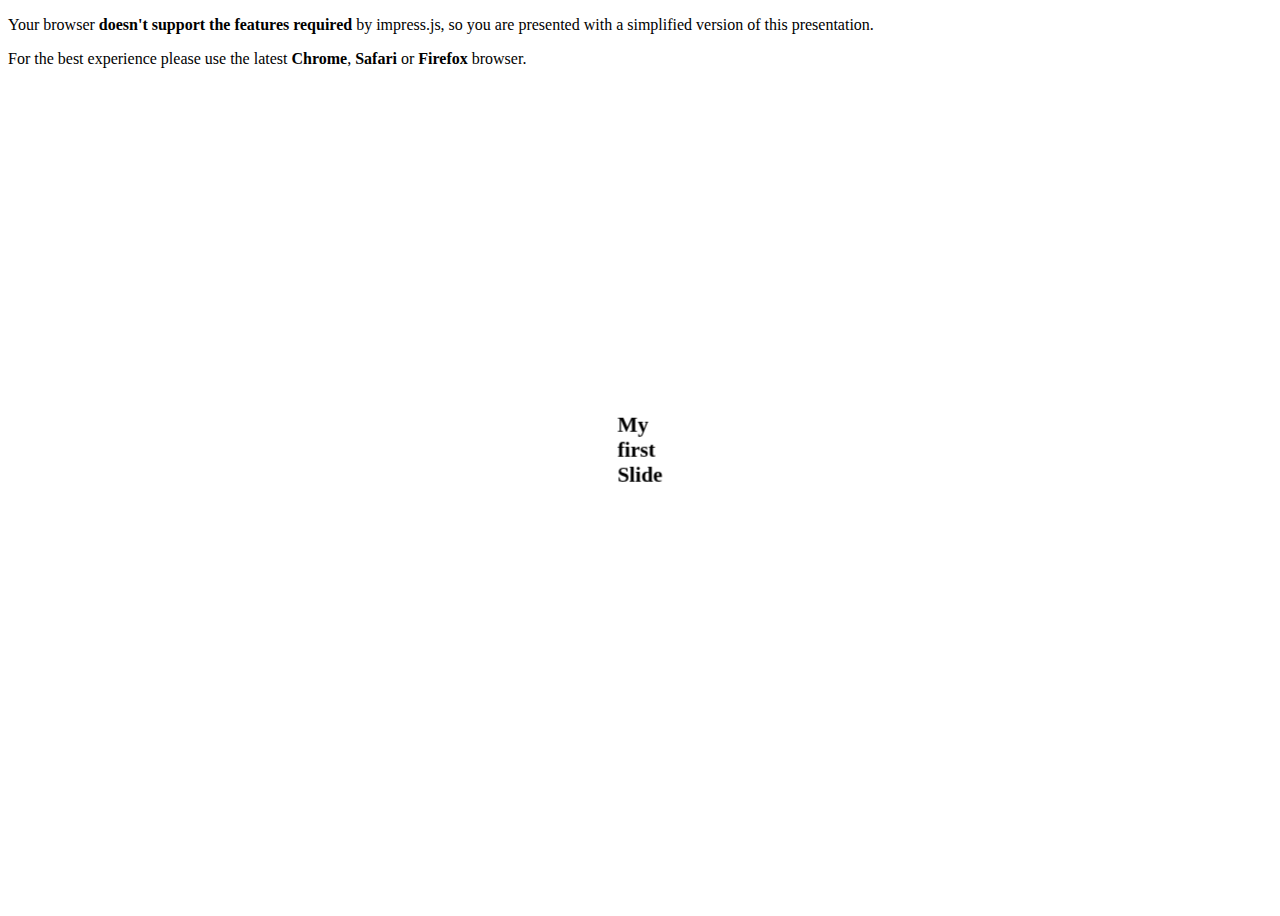
==== guide.html @ a24c0a02 "尝试使用 impress.js" ====
<!DOCTYPE html>
<html>
    <head>
        <title>My first presentation</title>
        <link rel="stylesheet" href="./css/impress-common.css"><!--Leave out, if you don't use impress-common.css-->
    </head>
    <body class="impress-not-supported">
        <div class="fallback-message">
            <p>Your browser <b>doesn't support the features required</b> by impress.js, so you are presented with a simplified version of this presentation.</p>
            <p>For the best experience please use the latest <b>Chrome</b>, <b>Safari</b> or <b>Firefox</b> browser.</p>
        </div>

        <div id="impress">
            <div id="myFirstSlide" class="step">
                <h1>My first Slide</h1>
            </div>
        </div>

        <script src="./js/impress.js"></script>
        <script>window.impress || document.write('<script src="https://vip.123pan.cn/1812378450/link/impress.js">\x3C/script>');</script>
        <script>impress().init()</script>
    </body>
</html>
---- css/impress-common.css ----
/* impress.js doesn't require any particular CSS file. 
Each author should create their own, to achieve the visual style they want. 
Yet in practice many plugins will not do anything useful without CSS. (See for example mouse-timeout plugin.) 
This file contains sample CSS that you may want to use in your presentation. 
It is focused on plugin functionality, not the visual style of your presentation. */

/* Using the substep plugin, hide bullet points at first, then show them one by one. */
#impress .step .substep {
    opacity: 0;
}

#impress .step .substep.substep-visible {
    opacity: 1;
    transition: opacity 1s;
}
/*
  Speaker notes allow you to write comments within the steps, that will not 
  be displayed as part of the presentation. However, they will be picked up
  and displayed by impressConsole.js when you press P.
*/
.notes {
    display: none;
}

/* Toolbar plugin */
.impress-enabled div#impress-toolbar {
    position: fixed;
    right: 1px;
    bottom: 1px;
    opacity: 0.6;
    z-index: 10;
}
.impress-enabled div#impress-toolbar > span {
    margin-right: 10px;
}
.impress-enabled div#impress-toolbar.impress-toolbar-show {
    display: block;
}
.impress-enabled div#impress-toolbar.impress-toolbar-hide {
    display: none;
}

/* Progress bar */
.impress-progress {
    position: absolute;
    left: 59px;
    bottom: 1px;
    text-align: left;
    font-size: 10pt;
    opacity: 0.6;
}
.impress-enabled .impress-progressbar {
  position: absolute;
  right: 318px;
  bottom: 1px;
  left: 118px;
  border-radius: 7px;
  border: 2px solid rgba(100, 100, 100, 0.2);
}
.impress-progressbar {
    right: 118px;
}
.impress-progressbar DIV {
    width: 0;
    height: 2px;
    border-radius: 5px;
    background: rgba(75, 75, 75, 0.4);
    transition: width 1s linear;
}
.impress-enabled .impress-progress {
  position: absolute;
  left: 59px;
  bottom: 1px;
  text-align: left;
  opacity: 0.6;
}
.impress-enabled #impress-help {
    background: none repeat scroll 0 0 rgba(0, 0, 0, 0.5);
    color: #EEEEEE;
    font-size: 80%;
    position: fixed;
    left: 2em;
    bottom: 2em;
    width: 24em;
    border-radius: 1em;
    padding: 1em;
    text-align: center;
    z-index: 100;
    font-family: Verdana, Arial, Sans;
}
.impress-enabled #impress-help td {
    padding-left: 1em;
    padding-right: 1em;
}

/*
    With help from the mouse-timeout plugin, we can hide the toolbar and
    have it show only when you move/click/touch the mouse.
*/
body.impress-mouse-timeout div#impress-toolbar {
    display: none;
}

/*
    In fact, we can hide the mouse cursor itself too, when mouse isn't used.
*/
body.impress-mouse-timeout {
    cursor: none;
}


/*
    And as the last thing there is a workaround for quite strange bug.
    It happens a lot in Chrome. I don't remember if I've seen it in Firefox.

    Sometimes the element positioned in 3D (especially when it's moved back
    along Z axis) is not clickable, because it falls 'behind' the <body>
    element.

    To prevent this, I decided to make <body> non clickable by setting
    pointer-events property to `none` value.
    Value if this property is inherited, so to make everything else clickable
    I bring it back on the #impress element.

    If you want to know more about `pointer-events` here are some docs:
    https://developer.mozilla.org/en/CSS/pointer-events

    There is one very important thing to notice about this workaround - it makes
    everything 'unclickable' except what's in #impress element.

    So use it wisely ... or don't use at all.
*/

.impress-enabled                          { pointer-events: none }
.impress-enabled #impress                 { pointer-events: auto }

 /*If you disable pointer-events, you need to re-enable them for the toolbar.
   And the speaker console while at it.*/

.impress-enabled #impress-toolbar         { pointer-events: auto }
.impress-enabled #impress-console-button  { pointer-events: auto }


/*
    There is one funny thing I just realized.

    Thanks to this workaround above everything except #impress element is invisible
    for click events. That means that the hint element is also not clickable.
    So basically all of this transforms and delayed transitions trickery was probably
    not needed at all...

    But it was fun to learn about it, wasn't it?
*/
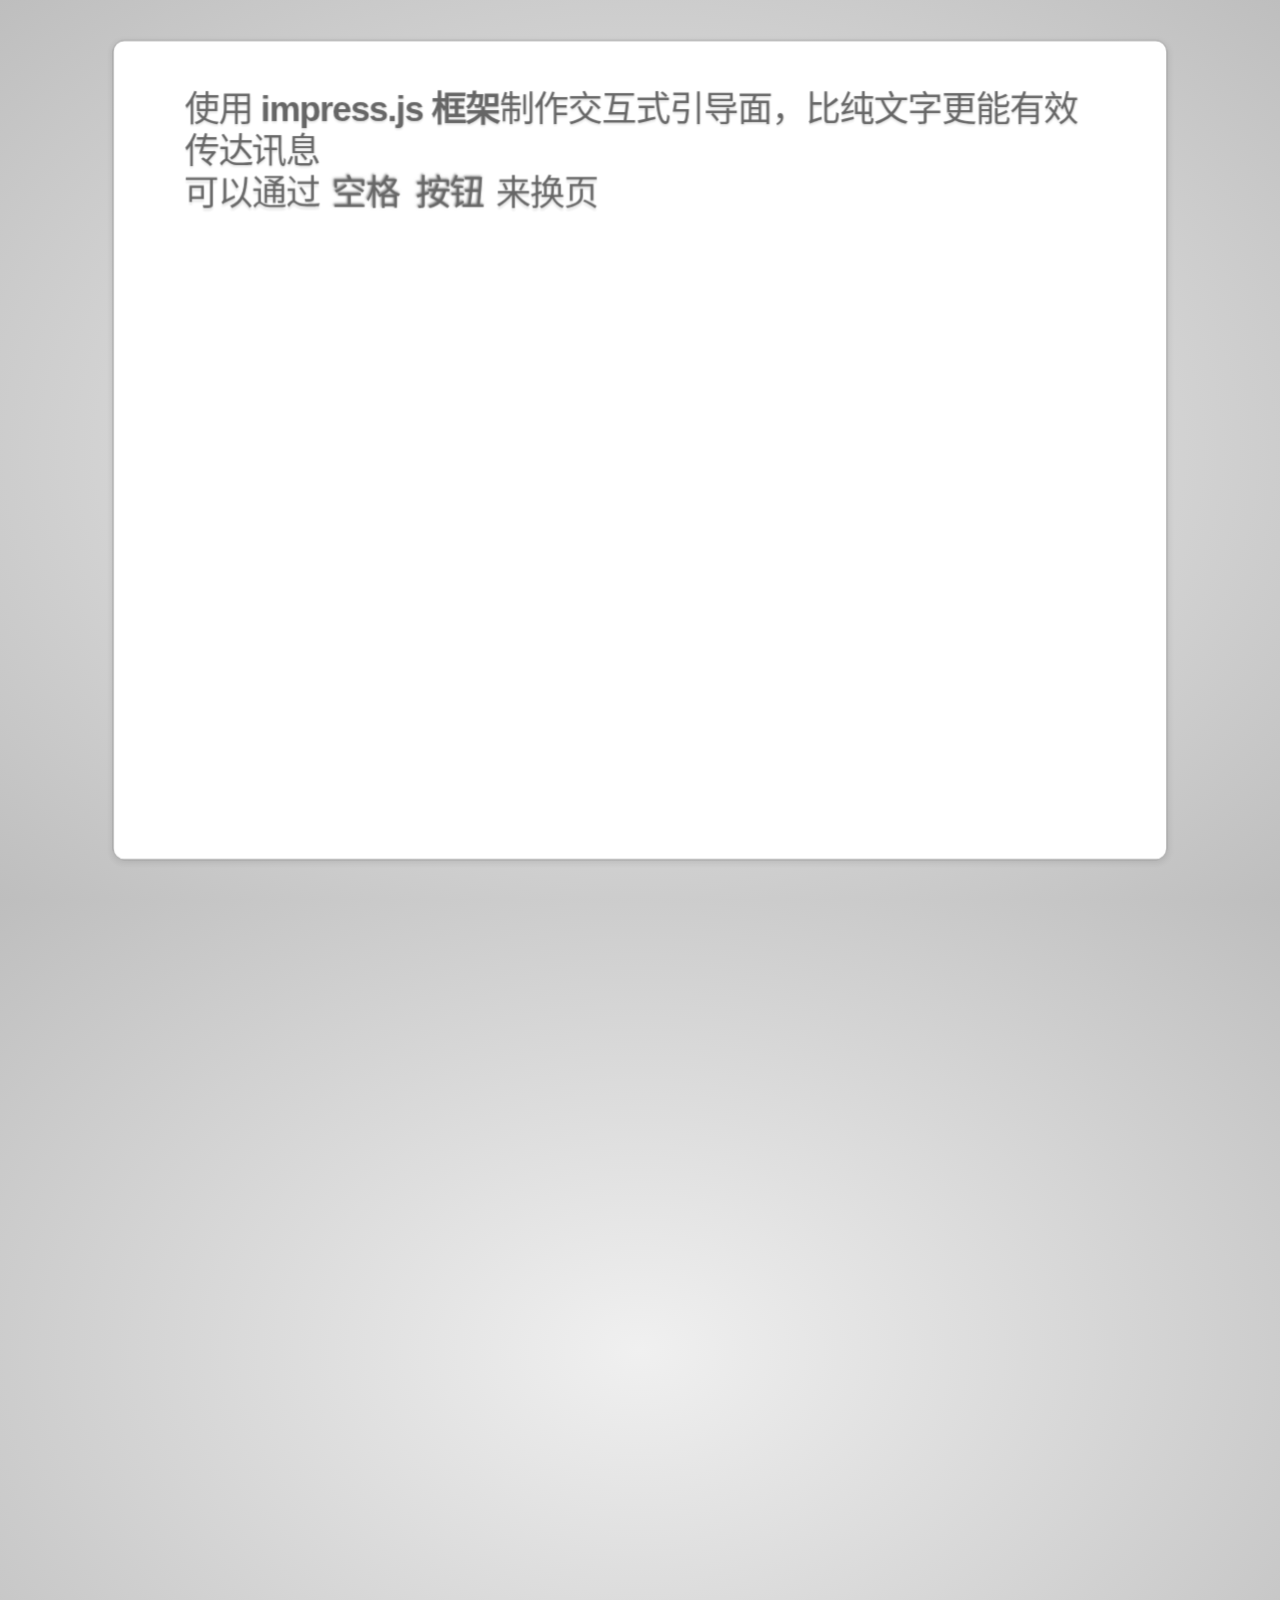
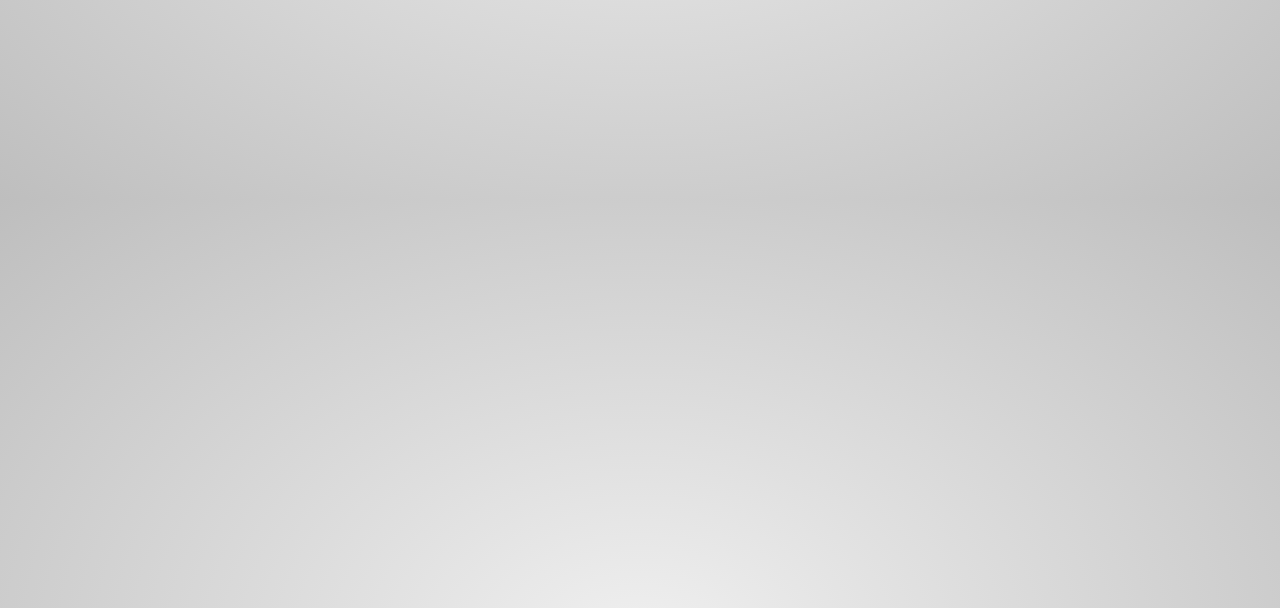
==== commit c3bebc5f: "添加引导测试页" ====
--- a/guide.html
+++ b/guide.html
@@ -1,23 +1,44 @@
-<!DOCTYPE html>
-<html>
-    <head>
-        <title>My first presentation</title>
-        <link rel="stylesheet" href="./css/impress-common.css"><!--Leave out, if you don't use impress-common.css-->
-    </head>
-    <body class="impress-not-supported">
-        <div class="fallback-message">
-            <p>Your browser <b>doesn't support the features required</b> by impress.js, so you are presented with a simplified version of this presentation.</p>
-            <p>For the best experience please use the latest <b>Chrome</b>, <b>Safari</b> or <b>Firefox</b> browser.</p>
-        </div>
+<!doctype html>
+<html lang="zh-CN">
+<head>
+	<meta charset="utf-8" />
+	<meta name="viewpoint" content="width=1024" />
+	<meta name="apple-mobile-web-app-capable" content="yes" />
+	
+	<title>欢迎来到 2D 服</title>
+	<meta name="description" content="使用 impress.js 及其 demo 样式制作的玩家引导页" />
+	<meta name="author" content="2d 服" />
+	
+	<link href="css/impress-common.css" rel="stylesheet" />
+	<link href="css/impress-demo.css" rel="stylesheet" />
+	<link href="favicon.png" rel="shortcut icon" />
+</head>
 
-        <div id="impress">
-            <div id="myFirstSlide" class="step">
-                <h1>My first Slide</h1>
-            </div>
-        </div>
 
-        <script src="./js/impress.js"></script>
-        <script>window.impress || document.write('<script src="https://vip.123pan.cn/1812378450/link/impress.js">\x3C/script>');</script>
-        <script>impress().init()</script>
-    </body>
+
+<body class="impress-not-supported">
+<div class="fallback-message">
+	<p>您的浏览器不支持本页所用的框架或页面加载失败，如果刷新后仍出现此提示请联系 壹粥粥粥</p>
+</div>
+
+
+<div id="impress"
+	data-width="1024"
+	data-height="768"
+	data-max-scale="3"
+	data-min-scale="0">
+
+	<div class="step slide" data-x="-1000" data-y="-1500">
+		<p>使用 <b>impress.js 框架</b>制作交互式引导面，比纯文字更能有效传达讯息</p>
+		<p>可以通过 <a>空格</a> <a>按钮</a> 来换页</p>
+	</div>
+	<div class="step slide" data-x="0" data-y="-1500">
+		<p>可以制作更多动效</p>
+		<p>目前正在逐步学习开发中...</p>
+	</div>
+
+
+<script src="js/impress.js"></script>
+<script>impress().init();</script>
+</body>
 </html>
--- a/css/impress-demo.css
+++ b/css/impress-demo.css
@@ -0,0 +1,674 @@
+/*
+    So you like the style of impress.js demo?
+    Or maybe you are just curious how it was done?
+
+    You couldn't find a better place to find out!
+
+    Welcome to the stylesheet impress.js demo presentation.
+
+    Please remember that it is not meant to be a part of impress.js and is
+    not required by impress.js.
+    I expect that anyone creating a presentation for impress.js would create
+    their own set of styles.
+
+    But feel free to read through it and learn how to get the most of what
+    impress.js provides.
+
+    And let me be your guide.
+
+    Shall we begin?
+*/
+
+
+/*
+    We start with a good ol' reset.
+    That's the one by Eric Meyer http://meyerweb.com/eric/tools/css/reset/
+
+    You can probably argue if it is needed here, or not, but for sure it
+    doesn't do any harm and gives us a fresh start.
+*/
+
+html, body, div, span, applet, object, iframe,
+h1, h2, h3, h4, h5, h6, p, blockquote, pre,
+a, abbr, acronym, address, big, cite, code,
+del, dfn, em, img, ins, kbd, q, s, samp,
+small, strike, strong, sub, sup, tt, var,
+b, u, i, center,
+dl, dt, dd, ol, ul, li,
+fieldset, form, label, legend,
+table, caption, tbody, tfoot, thead, tr, th, td,
+article, aside, canvas, details, embed,
+figure, figcaption, footer, header, hgroup,
+menu, nav, output, ruby, section, summary,
+time, mark, audio, video {
+    margin: 0;
+    padding: 0;
+    border: 0;
+    font-size: 100%;
+    font: inherit;
+    vertical-align: baseline;
+}
+
+/* HTML5 display-role reset for older browsers */
+article, aside, details, figcaption, figure,
+footer, header, hgroup, menu, nav, section {
+    display: block;
+}
+body {
+    line-height: 1;
+}
+ol, ul {
+    list-style: none;
+}
+blockquote, q {
+    quotes: none;
+}
+blockquote:before, blockquote:after,
+q:before, q:after {
+    content: '';
+    content: none;
+}
+
+table {
+    border-collapse: collapse;
+    border-spacing: 0;
+}
+
+/*
+    Now here is when interesting things start to appear.
+
+    We set up <body> styles with default font and nice gradient in the background.
+    And yes, there is a lot of repetition there because of -prefixes but we don't
+    want to leave anybody behind.
+*/
+body {
+    font-family: 'DejaVu Serif', sans-serif;
+    min-height: 740px;
+
+    background: rgb(215, 215, 215);
+    background: -webkit-gradient(radial, 50% 50%, 0, 50% 50%, 500, from(rgb(240, 240, 240)), to(rgb(190, 190, 190)));
+    background: -webkit-radial-gradient(rgb(240, 240, 240), rgb(190, 190, 190));
+    background:    -moz-radial-gradient(rgb(240, 240, 240), rgb(190, 190, 190));
+    background:     -ms-radial-gradient(rgb(240, 240, 240), rgb(190, 190, 190));
+    background:      -o-radial-gradient(rgb(240, 240, 240), rgb(190, 190, 190));
+    background:         radial-gradient(rgb(240, 240, 240), rgb(190, 190, 190));
+}
+
+/*
+    Now let's bring some text styles back ...
+*/
+b, strong { font-weight: bold }
+i, em { font-style: italic }
+
+/*
+    ... and give links a nice look.
+*/
+a {
+    color: inherit;
+    text-decoration: none;
+    padding: 0 0.1em;
+    background: rgba(255,255,255,0.5);
+    text-shadow: -1px -1px 2px rgba(100,100,100,0.9);
+    border-radius: 0.2em;
+
+    -webkit-transition: 0.5s;
+    -moz-transition:    0.5s;
+    -ms-transition:     0.5s;
+    -o-transition:      0.5s;
+    transition:         0.5s;
+}
+
+a:hover,
+a:focus {
+    background: rgba(255,255,255,1);
+    text-shadow: -1px -1px 2px rgba(100,100,100,0.5);
+}
+
+/*
+    Because the main point behind the impress.js demo is to demo impress.js
+    we display a fallback message for users with browsers that don't support
+    all the features required by it.
+
+    All of the content will be still fully accessible for them, but I want
+    them to know that they are missing something - that's what the demo is
+    about, isn't it?
+
+    And then we hide the message, when support is detected in the browser.
+*/
+
+.fallback-message {
+    font-family: sans-serif;
+    line-height: 1.3;
+
+    width: 780px;
+    padding: 10px 10px 0;
+    margin: 20px auto;
+
+    border: 1px solid #E4C652;
+    border-radius: 10px;
+    background: #EEDC94;
+}
+
+.fallback-message p {
+    margin-bottom: 10px;
+}
+
+.impress-supported .fallback-message {
+    display: none;
+}
+
+/*
+    Now let's style the presentation steps.
+
+    We start with basics to make sure it displays correctly in everywhere ...
+*/
+
+.step {
+    position: relative;
+    width: 900px;
+    padding: 40px;
+    margin: 20px auto;
+
+    -webkit-box-sizing: border-box;
+    -moz-box-sizing:    border-box;
+    -ms-box-sizing:     border-box;
+    -o-box-sizing:      border-box;
+    box-sizing:         border-box;
+
+    font-family: 'PT Serif', georgia, serif;
+    font-size: 48px;
+    line-height: 1.5;
+}
+
+/*
+    ... and we enhance the styles for impress.js.
+
+    Basically we remove the margin and make inactive steps a little bit transparent.
+*/
+.impress-enabled .step {
+    margin: 0;
+    opacity: 0.3;
+
+    -webkit-transition: opacity 1s;
+    -moz-transition:    opacity 1s;
+    -ms-transition:     opacity 1s;
+    -o-transition:      opacity 1s;
+    transition:         opacity 1s;
+}
+
+.impress-enabled .step.active { opacity: 1 }
+
+/*
+    These 'slide' step styles were heavily inspired by HTML5 Slides:
+    http://html5slides.googlecode.com/svn/trunk/styles.css
+
+    ;)
+
+    They cover everything what you see on first three steps of the demo.
+
+    All impress.js steps are wrapped inside a div element of 0 size! This means that relative
+    values for width and height (example: `width: 100%`) will not work. You need to use pixel
+    values. The pixel values used here correspond to the data-width and data-height given to the
+    #impress root element. When the presentation is viewed on a larger or smaller screen, impress.js
+    will automatically scale the steps to fit the screen.
+*/
+.slide {
+    display: block;
+
+    width: 900px;
+    height: 700px;
+    padding: 40px 60px;
+
+    background-color: white;
+    border: 1px solid rgba(0, 0, 0, .3);
+    border-radius: 10px;
+    box-shadow: 0 2px 6px rgba(0, 0, 0, .1);
+
+    color: rgb(102, 102, 102);
+    text-shadow: 0 2px 2px rgba(0, 0, 0, .1);
+
+    font-family: 'Open Sans', Arial, sans-serif;
+    font-size: 30px;
+    line-height: 36px;
+    letter-spacing: -1px;
+}
+
+.slide q {
+    display: block;
+    font-size: 50px;
+    line-height: 72px;
+
+    margin-top: 100px;
+}
+
+.slide q strong {
+    white-space: nowrap;
+}
+
+/*
+    And now we start to style each step separately.
+
+    I agree that this may be not the most efficient, object-oriented and
+    scalable way of styling, but most of steps have quite a custom look
+    and typography tricks here and there, so they had to be styled separately.
+
+    First is the title step with a big <h1> (no room for padding) and some
+    3D positioning along Z axis.
+*/
+
+#title {
+    padding: 0;
+}
+
+#title .try {
+    font-size: 64px;
+    position: absolute;
+    top: -0.5em;
+    left: 1.5em;
+
+    -webkit-transform: translateZ(20px);
+    -moz-transform:    translateZ(20px);
+    -ms-transform:     translateZ(20px);
+    -o-transform:      translateZ(20px);
+    transform:         translateZ(20px);
+}
+
+#title h1 {
+    font-size: 180px;
+
+    -webkit-transform: translateZ(50px);
+    -moz-transform:    translateZ(50px);
+    -ms-transform:     translateZ(50px);
+    -o-transform:      translateZ(50px);
+    transform:         translateZ(50px);
+}
+
+#title .footnote {
+    font-size: 32px;
+}
+
+/*
+    Second step is nothing special, just a text with a link, so it doesn't need
+    any special styling.
+
+    Let's move to 'big thoughts' with centered text and custom font sizes.
+*/
+#big {
+    width: 600px;
+    text-align: center;
+    font-size: 60px;
+    line-height: 1;
+}
+
+#big strong,
+#big b {
+    display: block;
+    font-size: 250px;
+    line-height: 250px;
+}
+
+#big .thoughts {
+    font-size: 90px;
+    line-height: 150px;
+}
+
+/*
+    'Tiny ideas' just need some tiny styling.
+*/
+#tiny {
+    width: 500px;
+    text-align: center;
+}
+
+/*
+    This step has some animated text ...
+*/
+#ing { width: 500px }
+
+/*
+    ... so we define display to `inline-block` to enable transforms and
+    transition duration to 0.5s ...
+*/
+#ing b {
+    display: inline-block;
+    -webkit-transition: 0.5s;
+    -moz-transition:    0.5s;
+    -ms-transition:     0.5s;
+    -o-transition:      0.5s;
+    transition:         0.5s;
+}
+
+/*
+    ... and we want 'positioning` word to move up a bit when the step gets
+    `present` class ...
+*/
+#ing.present .positioning {
+    -webkit-transform: translateY(-10px);
+    -moz-transform:    translateY(-10px);
+    -ms-transform:     translateY(-10px);
+    -o-transform:      translateY(-10px);
+    transform:         translateY(-10px);
+}
+
+/*
+    ... 'rotating' to rotate a quarter of a second later ...
+*/
+#ing.present .rotating {
+    -webkit-transform: rotate(-10deg);
+    -moz-transform:    rotate(-10deg);
+    -ms-transform:     rotate(-10deg);
+    -o-transform:      rotate(-10deg);
+    transform:         rotate(-10deg);
+
+    -webkit-transition-delay: 0.25s;
+    -moz-transition-delay:    0.25s;
+    -ms-transition-delay:     0.25s;
+    -o-transition-delay:      0.25s;
+    transition-delay:         0.25s;
+}
+
+/*
+    ... and 'scaling' to scale down after another quarter of a second.
+*/
+#ing.present .scaling {
+    -webkit-transform: scale(0.7);
+    -moz-transform:    scale(0.7);
+    -ms-transform:     scale(0.7);
+    -o-transform:      scale(0.7);
+    transform:         scale(0.7);
+
+    -webkit-transition-delay: 0.5s;
+    -moz-transition-delay:    0.5s;
+    -ms-transition-delay:     0.5s;
+    -o-transition-delay:      0.5s;
+    transition-delay:         0.5s;
+}
+
+/*
+    The 'imagination' step is again some boring font-sizing.
+*/
+
+#imagination {
+    width: 600px;
+}
+
+#imagination .imagination {
+    font-size: 78px;
+}
+
+/*
+    There is nothing really special about 'use the source, Luke' step, too,
+    except maybe of the Yoda background.
+
+    As you can see below I've 'hard-coded' it in data URL.
+    That's not the best way to serve images, but because that's just this one
+    I decided it will be OK to have it this way.
+
+    Just make sure you don't blindly copy this approach.
+*/
+#source {
+    width: 700px;
+    padding-bottom: 300px;
+
+    /* Yoda Icon :: Pixel Art from Star Wars http://www.pixeljoint.com/pixelart/1423.htm */
+    background-image: url([data-uri]);
+    background-position: bottom right;
+    background-repeat: no-repeat;
+}
+
+#source q {
+    font-size: 60px;
+}
+
+/*
+    And the "it's in 3D" step again brings some 3D typography - just for fun.
+
+    Because we want to position <span> elements in 3D we set transform-style to
+    `preserve-3d` on the paragraph.
+    It is not needed by webkit browsers, but it is in Firefox. It's hard to say
+    which behaviour is correct as 3D transforms spec is not very clear about it.
+*/
+#its-in-3d p {
+    -webkit-transform-style: preserve-3d;
+    -moz-transform-style:    preserve-3d; /* Y U need this Firefox?! */
+    -ms-transform-style:     preserve-3d;
+    -o-transform-style:      preserve-3d;
+    transform-style:         preserve-3d;
+}
+
+/*
+    Below we position each word separately along Z axis and we want it to transition
+    to default position in 0.5s when the step gets `present` class.
+
+    Quite a simple idea, but lot's of styles and prefixes.
+*/
+#its-in-3d span,
+#its-in-3d b {
+    display: inline-block;
+    -webkit-transform: translateZ(40px);
+    -moz-transform:    translateZ(40px);
+    -ms-transform:     translateZ(40px);
+    -o-transform:      translateZ(40px);
+     transform:        translateZ(40px);
+
+    -webkit-transition: 0.5s;
+    -moz-transition:    0.5s;
+    -ms-transition:     0.5s;
+    -o-transition:      0.5s;
+    transition:         0.5s;
+}
+
+#its-in-3d .have {
+    -webkit-transform: translateZ(-40px);
+    -moz-transform:    translateZ(-40px);
+    -ms-transform:     translateZ(-40px);
+    -o-transform:      translateZ(-40px);
+    transform:         translateZ(-40px);
+}
+
+#its-in-3d .you {
+    -webkit-transform: translateZ(20px);
+    -moz-transform:    translateZ(20px);
+    -ms-transform:     translateZ(20px);
+    -o-transform:      translateZ(20px);
+    transform:         translateZ(20px);
+}
+
+#its-in-3d .noticed {
+    -webkit-transform: translateZ(-40px);
+    -moz-transform:    translateZ(-40px);
+    -ms-transform:     translateZ(-40px);
+    -o-transform:      translateZ(-40px);
+    transform:         translateZ(-40px);
+}
+
+#its-in-3d .its {
+    -webkit-transform: translateZ(60px);
+    -moz-transform:    translateZ(60px);
+    -ms-transform:     translateZ(60px);
+    -o-transform:      translateZ(60px);
+    transform:         translateZ(60px);
+}
+
+#its-in-3d .in {
+    -webkit-transform: translateZ(-10px);
+    -moz-transform:    translateZ(-10px);
+    -ms-transform:     translateZ(-10px);
+    -o-transform:      translateZ(-10px);
+    transform:         translateZ(-10px);
+}
+
+#its-in-3d .footnote {
+    font-size: 32px;
+
+    -webkit-transform: translateZ(-10px);
+    -moz-transform:    translateZ(-10px);
+    -ms-transform:     translateZ(-10px);
+    -o-transform:      translateZ(-10px);
+    transform:         translateZ(-10px);
+}
+
+#its-in-3d.present span,
+#its-in-3d.present b {
+    -webkit-transform: translateZ(0px);
+    -moz-transform:    translateZ(0px);
+    -ms-transform:     translateZ(0px);
+    -o-transform:      translateZ(0px);
+    transform:         translateZ(0px);
+}
+
+/*
+    The last step is an overview.
+    There is no content in it, so we make sure it's not visible because we want
+    to be able to click on other steps.
+
+*/
+#overview { display: none }
+
+/*
+    We also make other steps visible and give them a pointer cursor using the
+    `impress-on-` class.
+*/
+.impress-on-overview .step {
+    opacity: 1;
+    cursor: pointer;
+}
+
+/*
+    Now, when we have all the steps styled let's give users a hint how to navigate
+    around the presentation.
+
+    The best way to do this would be to use JavaScript, show a delayed hint for a
+    first time users, then hide it and store a status in cookie or localStorage...
+
+    But I wanted to have some CSS fun and avoid additional scripting...
+
+    Let me explain it first, so maybe the transition magic will be more readable
+    when you read the code.
+
+    First of all I wanted the hint to appear only when user is idle for a while.
+    You can't detect the 'idle' state in CSS, but I delayed a appearing of the
+    hint by 5s using transition-delay.
+
+    You also can't detect in CSS if the user is a first-time visitor, so I had to
+    make an assumption that I'll only show the hint on the first step. And when
+    the step is changed hide the hint, because I can assume that user already
+    knows how to navigate.
+
+    To summarize it - hint is shown when the user is on the first step for longer
+    than 5 seconds.
+
+    The other problem I had was caused by the fact that I wanted the hint to fade
+    in and out. It can be easily achieved by transitioning the opacity property.
+    But that also meant that the hint was always on the screen, even if totally
+    transparent. It covered part of the screen and you couldn't correctly clicked
+    through it.
+    Unfortunately you cannot transition between display `block` and `none` in pure
+    CSS, so I needed a way to not only fade out the hint but also move it out of
+    the screen.
+
+    I solved this problem by positioning the hint below the bottom of the screen
+    with CSS transform and moving it up to show it. But I also didn't want this move
+    to be visible. I wanted the hint only to fade in and out visually, so I delayed
+    the fade in transition, so it starts when the hint is already in its correct
+    position on the screen.
+
+    I know, it sounds complicated ... maybe it would be easier with the code?
+*/
+
+.hint {
+    /*
+        We hide the hint until presentation is started and from browsers not supporting
+        impress.js, as they will have a linear scrollable view ...
+    */
+    display: none;
+
+    /*
+        ... and give it some fixed position and nice styles.
+    */
+    position: fixed;
+    left: 0;
+    right: 0;
+    bottom: 200px;
+
+    background: rgba(0,0,0,0.5);
+    color: #EEE;
+    text-align: center;
+
+    font-size: 50px;
+    padding: 20px;
+
+    z-index: 100;
+
+    /*
+        By default we don't want the hint to be visible, so we make it transparent ...
+    */
+    opacity: 0;
+
+    /*
+        ... and position it below the bottom of the screen (relative to it's fixed position)
+    */
+    -webkit-transform: translateY(400px);
+    -moz-transform:    translateY(400px);
+    -ms-transform:     translateY(400px);
+    -o-transform:      translateY(400px);
+    transform:         translateY(400px);
+
+    /*
+        Now let's imagine that the hint is visible and we want to fade it out and move out
+        of the screen.
+
+        So we define the transition on the opacity property with 1s duration and another
+        transition on transform property delayed by 1s so it will happen after the fade out
+        on opacity finished.
+
+        This way user will not see the hint moving down.
+    */
+    -webkit-transition: opacity 1s, -webkit-transform 0.5s 1s;
+    -moz-transition:    opacity 1s,    -moz-transform 0.5s 1s;
+    -ms-transition:     opacity 1s,     -ms-transform 0.5s 1s;
+    -o-transition:      opacity 1s,      -o-transform 0.5s 1s;
+    transition:         opacity 1s,         transform 0.5s 1s;
+}
+
+/*
+    Now we 'enable' the hint when presentation is initialized ...
+*/
+.impress-enabled .hint { display: block }
+
+/*
+    ... and we will show it when the first step (with id 'bored') is active.
+*/
+.impress-on-bored .hint {
+    /*
+        We remove the transparency and position the hint in its default fixed
+        position.
+    */
+    opacity: 1;
+
+    -webkit-transform: translateY(0px);
+    -moz-transform:    translateY(0px);
+    -ms-transform:     translateY(0px);
+    -o-transform:      translateY(0px);
+    transform:         translateY(0px);
+
+    /*
+        Now for fade in transition we have the oposite situation from the one
+        above.
+
+        First after 4.5s delay we animate the transform property to move the hint
+        into its correct position and after that we fade it in with opacity
+        transition.
+    */
+    -webkit-transition: opacity 1s 5s, -webkit-transform 0.5s 4.5s;
+    -moz-transition:    opacity 1s 5s,    -moz-transform 0.5s 4.5s;
+    -ms-transition:     opacity 1s 5s,     -ms-transform 0.5s 4.5s;
+    -o-transition:      opacity 1s 5s,      -o-transform 0.5s 4.5s;
+    transition:         opacity 1s 5s,         transform 0.5s 4.5s;
+}
+
+/*
+    That's all I have for you in this file.
+    Thanks for reading. I hope you enjoyed it at least as much as I enjoyed writing it
+    for you.
+*/
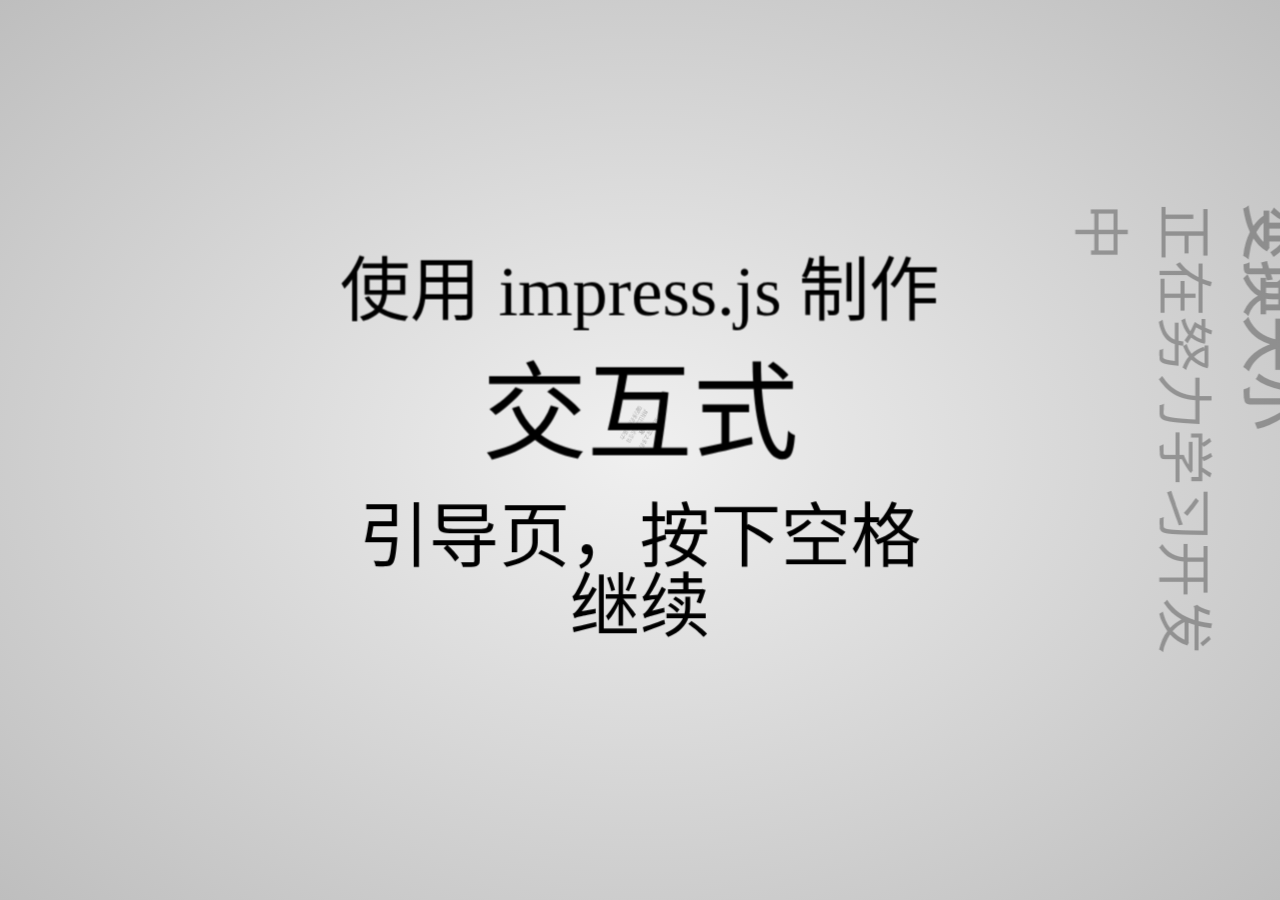
==== commit 3fa99b5d: "添加演示页面" ====
--- a/guide.html
+++ b/guide.html
@@ -28,16 +28,20 @@
 	data-max-scale="3"
 	data-min-scale="0">
 
-	<div class="step slide" data-x="-1000" data-y="-1500">
-		<p>使用 <b>impress.js 框架</b>制作交互式引导面，比纯文字更能有效传达讯息</p>
-		<p>可以通过 <a>空格</a> <a>按钮</a> 来换页</p>
-	</div>
-	<div class="step slide" data-x="0" data-y="-1500">
-		<p>可以制作更多动效</p>
-		<p>目前正在逐步学习开发中...</p>
-	</div>
+	<div id="big" class="step" data-x="3500" data-y="2100" data-rotate="180" data-scale="6">
+        <p>使用 impress.js 制作 <span class="thoughts"> 交互式</span></p>
+	<span class="footnote">引导页，按下空格继续</span>
+    </div>
 
+<div id="tiny" class="step" data-x="3500" data-y="2325" data-z="-5000" data-rotate="300" data-scale="1">
+        <p>支持非常之多的 <br><b>动效</b></p>
+	<p>具有比文字式引导强的多的传达能力</p>
+    </div>
 
+    <div id="ing" class="step" data-x="500" data-y="2100" data-z="0" data-rotate="270" data-scale="6">
+        <p>可以 <b class="positioning">移动</b>, <b class="rotating">旋转</b> 和 <b class="scaling">变换大小</b><br> 正在努力学习开发中</p>
+    </div>
+</div>
 <script src="js/impress.js"></script>
 <script>impress().init();</script>
 </body>
